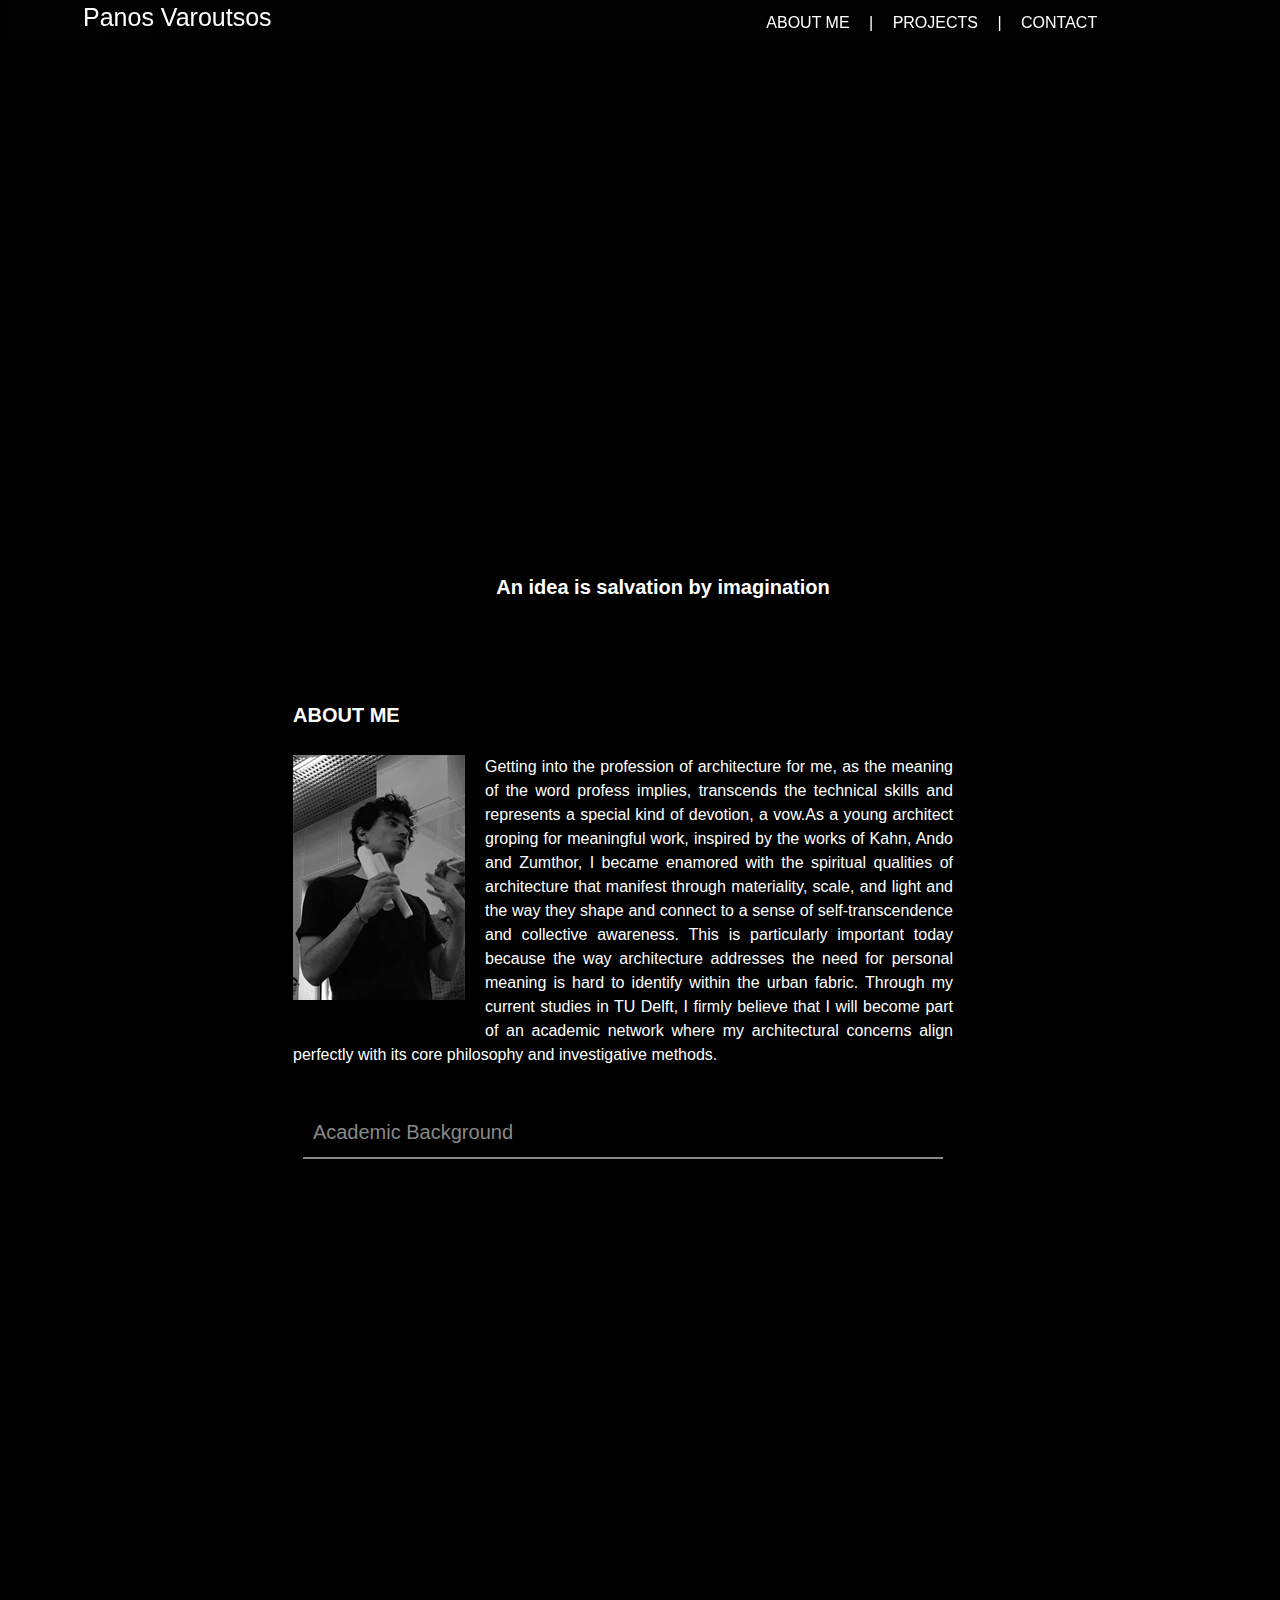
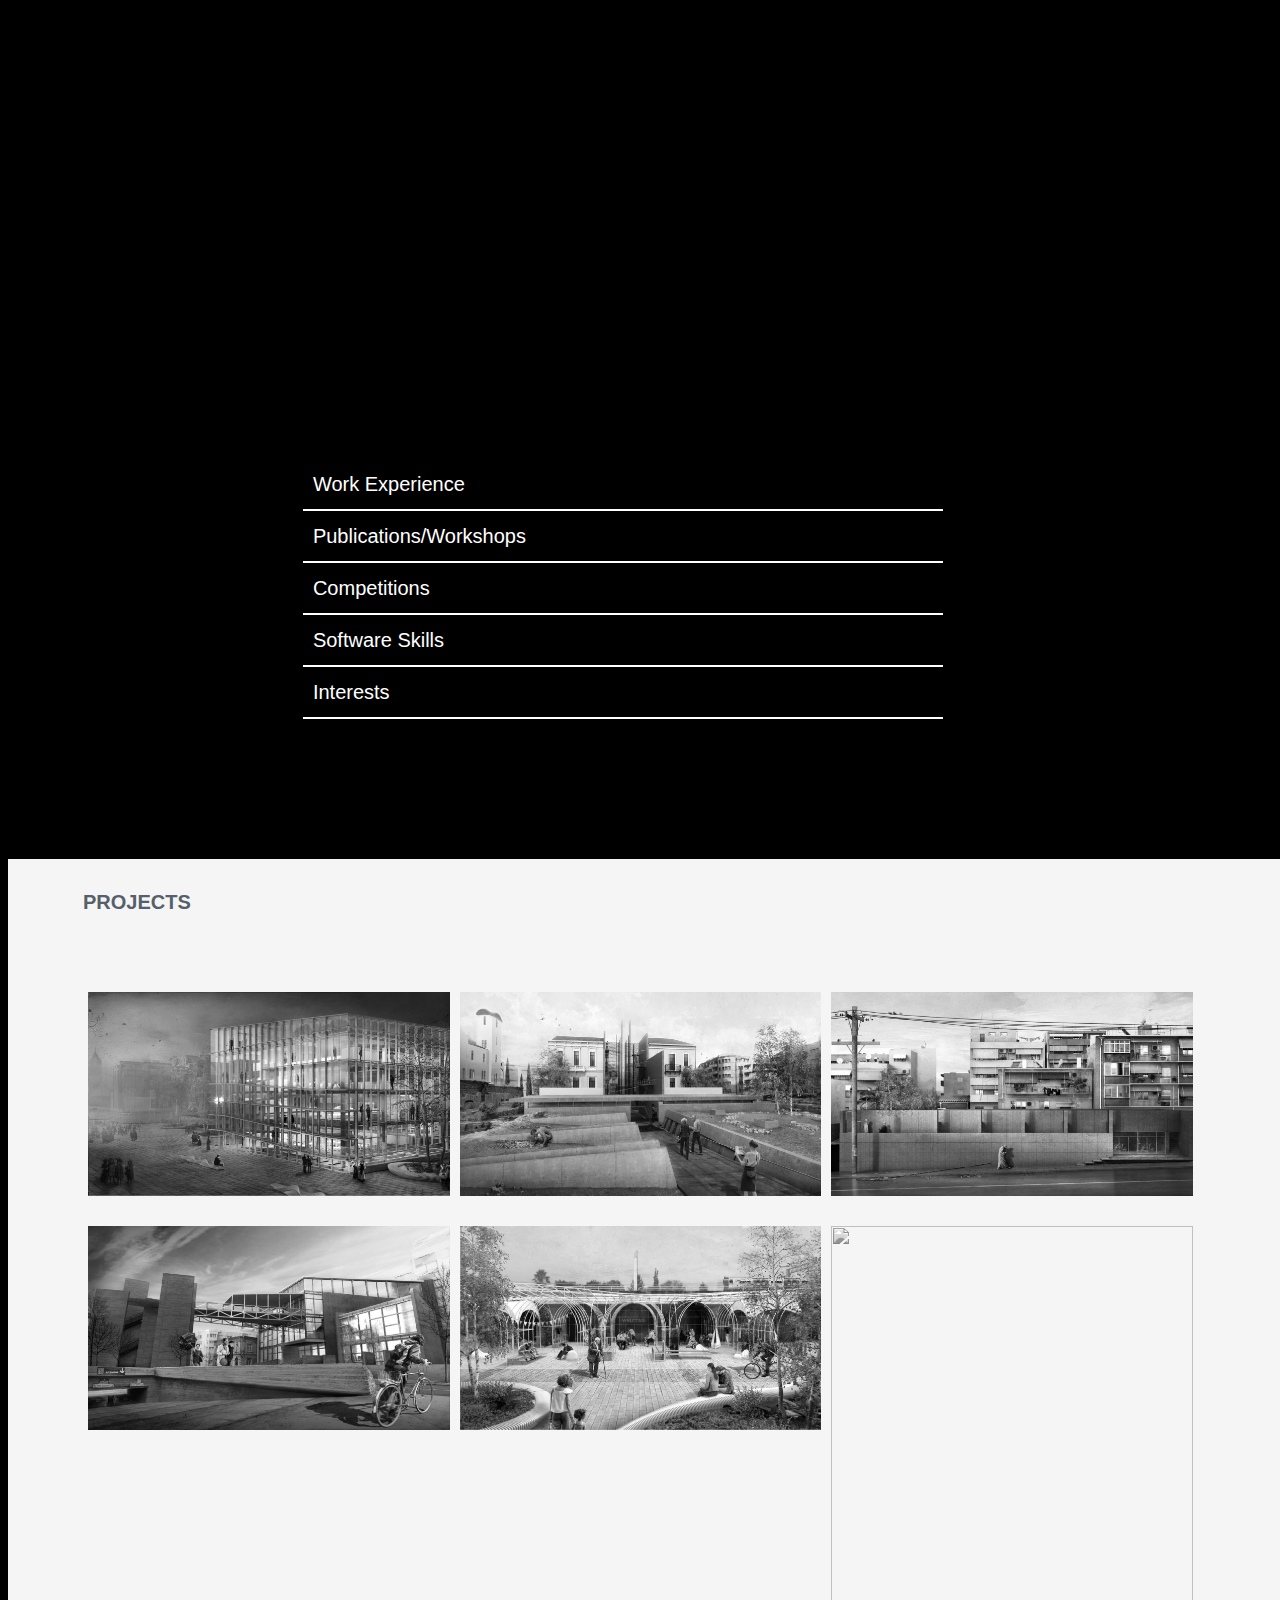
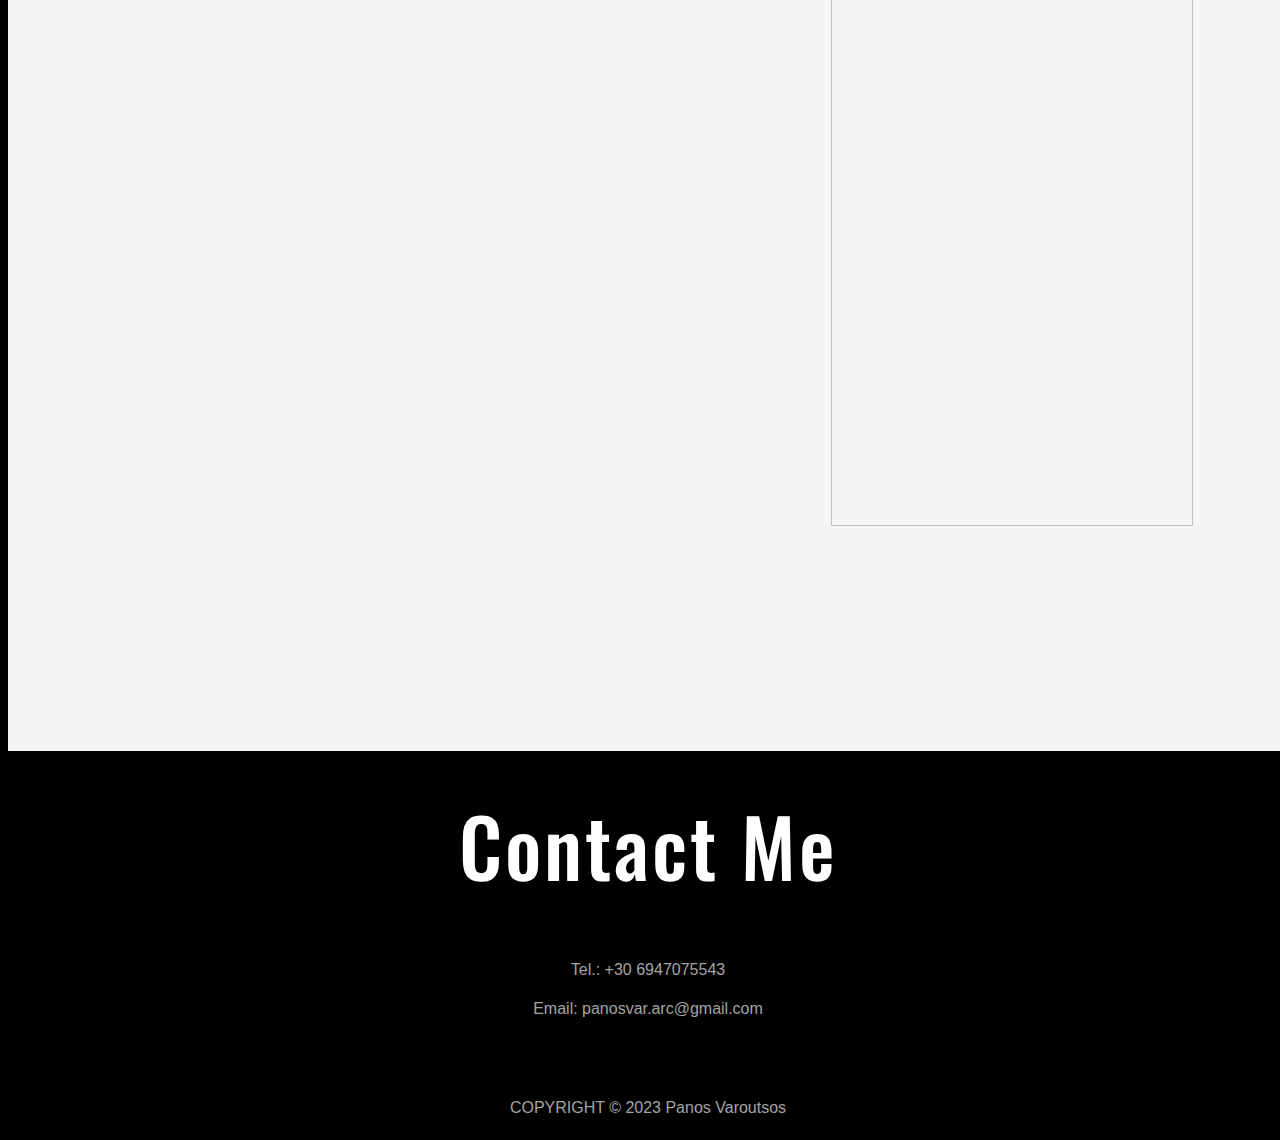
==== index.html @ 8aba01bd "Rename panagiotis varoutsos_5600146_HTML.html to index.html" ====
<body>
<link rel="stylesheet" href="panagiotis varoutsos_5600146_CSS.css">
  <!-- START NAVBAR -->
  <div id="wrapper1" class="container-fluid">
    <nav class="navigation">
      <div class="left">
        <div class="logo">Panos Varoutsos</div>
        <div class="sublogo">Architecture</div>
      </div>

      <div class="right">
        <ul>
          <li><a href="#aboutme">ABOUT ME</a></li>
          <li><a href="#portfolio">PROJECTS</a></li>
          <li><a href="#footer">CONTACT</a></li>
        </ul>
      </div>
    </nav>

    <!-- END NAVBAR -->

    <!-- START HEADER -->
    <div class="css-slideshow">
      <figure>
        <img src="slide1.jpg" alt="class-header-css3" width="594" height="444" class="alignnone size-full wp-image-172" /><figcaption> </figcaption> 
      </figure>
      <figure>
        <img src="slide8.jpg" alt="class-header-semantics" width="594" height="444" class="alignnone size-full wp-image-179" />
      </figure>
      <figure>
        <img src="slide2.jpg" alt="class-header-offline" width="594" height="444" class="alignnone size-large wp-image-178" /> 
      </figure>
      <figure>
        <img src="slide3.jpg" alt="class-header-device" width="594" height="444" class="alignnone size-full wp-image-177" />
      </figure>
    <figure>
        <img src="slide4.jpg" alt="class-header-connectivity" width="594" height="444" class="alignnone size-large wp-image-176" />
      </figure>
      <figure>
        <img src="slide5.jpg" alt="class-header-multimedia" width="594" height="444" class="alignnone size-large wp-image-175" />
      </figure>
      <figure>
        <img src="slide6.jpg" alt="class-header-3d" width="594" height="444" class="alignnone size-large wp-image-174" />
      </figure>
      <figure>
        <img src="slide7.jpg" alt="class-header-performance" width="594" height="444" class="alignnone size-large wp-image-173" />
      </figure>
      </div>  
      <div id="header" class="container-fluid">
        <h4 style="padding-left: 30px">An idea is salvation by imagination</h4>
  </div>

  <!-- END WRAPPER -->

  <!-- START ABOUT ME -->

  <div id="aboutme" class="container-fluid">
    <div class="row" style="padding-top: 50px">
      <div class="col-md-8">
        <h4>ABOUT ME</h4>
        <p style="text-align:justify;">
          <img src="headshot2.jpg">
          Getting into the profession of architecture for me, as the meaning of the word profess
          implies, transcends the technical skills and represents a special kind of devotion, a
          vow.As a young architect groping for meaningful work, inspired by the works of Kahn,
          Ando and Zumthor, I became enamored with the spiritual qualities of architecture that
          manifest through materiality, scale, and light and the way they shape and connect to a
          sense of self-transcendence and collective awareness. This is particularly important
          today because the way architecture addresses the need for personal meaning is hard
          to identify within the urban fabric. Through my current studies in TU Delft, I firmly
          believe that I will become part of an academic network where my architectural
          concerns align perfectly with its core philosophy and investigative methods.
        </p>
  
  <!-- START OF THE CV -->
          <section>
            <details open>
              <summary>Academic Background</summary>
              <div>
                <p style="text-align:justify;">
                  <b>TU Delft </b>
                  <br><font size=2>Master Architecture, Urbanism and Building Sciences</font>&nbsp;&nbsp;&nbsp;&nbsp;&nbsp;&nbsp;<font size=1>2023</font></br>
                  <br> </br>
                  <b>National and Technical University of Athens (NTUA)</b>
                  <br><font size=2>Diploma in Architecture Engineering, 5 years joint degree equivalent to BArch and Master 300 ECTS</font>&nbsp;&nbsp;&nbsp;&nbsp;&nbsp;&nbsp;<font size=1>2019</font></br>
                  </p>
              </div>
            </details>
            <details>
              <summary>Work Experience</summary>
              <div>
                <p style="text-align:justify;">
                  <b>Stavros Niarchos Foundation Cultural Center (SNFCC) Architectural Internship</b>
                  <br><font size=2> Conceptualization and design of architectural maps of the premises to enrich the visitors experience</font>&nbsp;&nbsp;&nbsp;&nbsp;&nbsp;&nbsp;<font size=1>2020</font></br>
                  <br> </br>

                  <b>WIP-Elena Laina Architectural Office</b>
                  <br><font size=2>Junior architect in the design development of residential projects from conceptual to construction phase</font>&nbsp;&nbsp;&nbsp;&nbsp;&nbsp;&nbsp;<font size=1>2018</font></br>
                  <br> </br>

                  <b>ESPA Architectural Internship</b>
                  <br><font size=2> On-site research, documentation and analysis of historical monuments and settlements in Greece</font>&nbsp;&nbsp;&nbsp;&nbsp;&nbsp;&nbsp;<font size=1>2013</font></br>
                  </p>
              </div>
            </details>
            <details>
              <summary>Publications/Workshops</summary>
              <div>
                <p style="text-align:justify;">
                  <b>ASCF 12 Symposium held at Frank Lloyd’s Wright’s Fallingwater, Pennsylvania</b>
                  <br><font size=2>Presentation and publication of 'Shared Sacred Space: A secular and sacred cross section of society'</font>&nbsp;&nbsp;&nbsp;&nbsp;&nbsp;&nbsp;<font size=1>2022</font></br>
                  <br> </br>

                  <b>GRAD review magazine - 2019 Architectural Thesis Competition</b>
                  <br><font size=2>Awarded a distinction as one of the equally assesed top 5 architectural thesis projects</font>&nbsp;&nbsp;&nbsp;&nbsp;&nbsp;&nbsp;<font size=1>2020</font></br>
                  <br> </br>

                  <b>ICGG 2018 at Politecnico di Milano, Department of Architecture and Urban Studies (DASTU)</b>
                  <br><font size=2>Conference presentation of 'Logicometry: Graphical Representations of Logical Space Interrelations' and publication in Advances in Intelligent Systems and Computing, Springer</font>&nbsp;&nbsp;&nbsp;&nbsp;&nbsp;&nbsp;<font size=1>2018</font></br>
                  <br> </br>

                  <b>Domés International Review of Architecture magazine</b>
                  <br><font size=2> Exhibition of the 'new dining place' at Benaki Museum Pireos</font>&nbsp;&nbsp;&nbsp;&nbsp;&nbsp;&nbsp;<font size=1>2018</font></br>
                  <br> </br>

                  <b>XAtelier Workshop 'XIORNAMENTISM' held at Benaki Museum of Athens led by Erick Carcamo</b>
                  <br><font size=2>Presentation and Exhibition of my project “EXO-OSSEA” at Benaki Museum Pireos</font>&nbsp;&nbsp;&nbsp;&nbsp;&nbsp;&nbsp;<font size=1>2013</font></br>
                  <br> </br>

                  </p>
              </div>
            </details>
            <details>
                <summary>Competitions</summary>
                <div>
                  <p style="text-align:justify;">
                    Architectural competition 'LYCABETTUS PAN.ORAMA'&nbsp;&nbsp;&nbsp;&nbsp;&nbsp;&nbsp;<font size=1>2020</font></br>
                    <br> </br>
                    RIBA Architecture The LowLine Design Competition&nbsp;&nbsp;&nbsp;&nbsp;&nbsp;&nbsp;<font size=1>2019</font></br>
                    <br> </br>
                    Domés International Design Competition “COOK 8” &nbsp;&nbsp;&nbsp;&nbsp;&nbsp;&nbsp;<font size=1>2018</font></br>
                    <br> </br>
                    Residential design Competition via Arcbazar&nbsp;&nbsp;&nbsp;&nbsp;&nbsp;&nbsp;<font size=1>2018</font></br>
                    <br> </br>
                    International Competition for Horse Park in Yeongcheon, Korea
                    &nbsp;&nbsp;&nbsp;&nbsp;&nbsp;&nbsp;<font size=1>2016</font></br>
                    <br> </br>
                    Visitor’s Center for Stavros Niarchos Foundation Cultural Center&nbsp;&nbsp;&nbsp;&nbsp;&nbsp;&nbsp;<font size=1>2013</font></br>
                </div>
              </details>
              <details>
                <summary>Software Skills</summary>
                <div>
                  <div class="container">
                  <div class="progress--circle progress--25">
                    <div class="progress__number">CAD</div>
                  </div>
                  
                  <div class="progress--circle progress--50">
                    <div class="progress__number">Maya</div>
                  </div>
                  
                  <div class="progress--circle progress--75">
                    <div class="progress__number">PS</div>
                  </div>
                    
                  <div class="progress--circle progress--100">
                    <div class="progress__number">3dsMax</div>
                  </div>
                   
                  <div class="progress--circle progress--95">
                    <div class="progress__number">Rhino</div>
                  </div>

                  <div class="progress--circle progress--90">
                    <div class="progress__number">Revit</div>
                  </div>

                    
                  </div> <!-- /container -->
                </div>
              </details>
              <details>
                <summary>Interests</summary>
                <div>
                  <p style="text-align:justify;">
                    <b>Painting</b>
                    <br><font size=2>Free hand sketching, oil and acrylic painting on canvas</font></br>
                    <br> </br>
  
                    <b>Model making</b>
                    <br><font size=2>3D printing, experimenting with new materials, crafts & DIY’s</font></br>
                    <br> </br>
  
                    <b>Photogrammetry</b>
                    <br><font size=2>Creating 3D visualizations and volumetric models with drone and LIDAR scanning </font></br>
                    </p>
                </div>
              </details>
          </section>
      </div>
    </div>
  </div>

  <!-- END ABOUT ME -->

  <!-- START PROJECTS -->

  <div id="portfolio" class="container-fluid">
    <h4>PROJECTS</h4><br><br>
    <div class="row">
  
      <a href="Project 1.html">
      <div class="column content_img">
        <img src="rndr2.jpg" width="100%;">
        <div>Antifactory - Galleries Modernes</div>
      </div>
    </a>

      <a href="Project 2.html">
      <div class="column content_img">
        <img src="rndr4.jpg" width="100%;">
        <div>Mythos Revisited - Architectural promenade in Dipylon</div>
      </div>
    </a>

      <a href="Project 3.html">
      <div class="column content_img">
        <img src="rndr5.jpg" width="100%;">
        <div>Shared Sacred Space - Prophet Elijah's cave in Rizoupoli</div>
      </div>
    </a>

    <a href="Project 4.html">
      <div class="column content_img">
        <img src="rndr6.jpg" width="100%;">
        <div>A new Museum for the city of Athens</div>
      </div>
    </a>


    <a href="Project 5.html">
    <div class="column content_img">
      <img src="rndr3.jpg" width="100%;">
      <div>Lowline - Towards a new architectural ecosystem</div>
    </div>
    </a>

    <div class="column content_img">
      <img src="rndr1.jpg" width="100%;">
      <div>Redesign of Rotterdam Zuid Station</div>
    </div>

    </div>
    <div class="row">
    </div>
  </div>

  <!-- END PORTFOLIO -->

  <!-- START FOOTER -->

  <!-- END FOOTER -->
  <link rel="stylesheet" href="Contact me_CSS.css">
  <h1>Contact Me </h1>


<div id="footer" class="container-fluid">
  <p>Tel.: +30 6947075543</p>
  <p>Email: panosvar.arc@gmail.com</p>
  <br> </br>
  <p>COPYRIGHT © 2023 Panos Varoutsos</p>

</div>
</body>
---- panagiotis varoutsos_5600146_CSS.css ----
@import url(https://fonts.googleapis.com/css?family=Roboto+Slab);

@import url(https://fonts.googleapis.com/css?family=Oswald:400,700);

@import url(https://fonts.googleapis.com/css?family=Open+Sans+Condensed:700);

html { 
}


body {
  font-family: Arial, Helvetica, sans-serif;
  background: black;
  color: white;
  height: 100%;
  width: 100%;
}

/* NAVBAR */
.navigation {
  position: fixed;
  top: 0px;
  width: 100%;
  height: 45px;
  text-align: center;
  padding-top: 0px;
  padding-right: 75px;
  z-index: 1;
  /* SHADOW */
  -webkit-box-shadow: 0px 0px 2px 0px   #000000;
  -moz-box-shadow: 0px 0px 2px 0px       #000000;
  box-shadow: 0px 0px 2px 0px #000000;
  /* TRANSPARENCY */
  background-color: rgba(1, 1, 1,       0.7);
  color: rgba(1, 1, 1, 0.7);
}

.navigation a {
  font-size: 16px;
  padding-top: 8px;
  padding-left: 15px;
  padding-right: 15px;
  color: #FFFFFF;
  text-decoration: none;
}

.navigation ul
{
    margin-top: 12px;
}

.navigation ul li
{
    list-style-type: none;
    display: inline;
}

.navigation li:before {
  content: " | ";
  color: #fff;
}

.navigation li:first-child:before {
content: none;
}

.navigation li a:hover {
  color: #CCCCCC;
  font-weight: 600;
}

/* HEADER DIV */
body{
  font-family: "HelveticaNeue-Light", "Helvetica Neue Light", "Helvetica Neue", Helvetica, Arial, "Lucida Grande", sans-serif; 
    font-weight: 300;
  }
  .css-slideshow{
    position: relative;
    max-width: 495px;
    height: 370px;
    margin: 5em auto .5em auto;
    margin-left: 450px;
    margin-bottom: 125px;
  }
  .css-slideshow figure{
    margin: 0;
    max-width: 495px;
    height: 370px;
    background: #000;
    position: absolute;
  }
  .css-slideshow img{
    box-shadow: 0 0 2px rgb(0, 0, 0);
  }
  .css-slideshow figcaption{
    position: absolute;
    top: 0;
    color: rgb(0, 0, 0);
    background: rgba(0,0,0, .3);
    font-size: .8em;
    padding: 8px 12px;
    opacity: 0;
    transition: opacity .5s;
  }
  .css-slideshow:hover figure figcaption{
    transition: opacity .5s;
    opacity: 1;
  }
  .css-slideshow-attr{
    max-width: 495px;
    text-align: right;
    font-size: .7em;
    font-style: italic;
    margin:0 auto;
  }
  .css-slideshow-attr a{
    color: rgb(0, 0, 0);
  }
  .css-slideshow figure{
    opacity:0;
  }
  figure:nth-child(1) {
    animation: xfade 32s 28s infinite;
  }
  figure:nth-child(2) {
    animation: xfade 32s 24s infinite;
  }
  figure:nth-child(3) {
    animation: xfade 32s 20s infinite;
  }
  figure:nth-child(4) {
    animation: xfade 32s 16s infinite;
  }
  figure:nth-child(5) {
    animation: xfade 32s 12s infinite;
  }
  figure:nth-child(6) {
    animation: xfade 32s 8s infinite;
  }
  figure:nth-child(7) {
    animation: xfade 32s 4s infinite;
  }
  figure:nth-child(8) {
    animation: xfade 32s 0s infinite;
  }
  
  @keyframes xfade{
    0%{
      opacity: 1;
    }
    10.5% {
      opacity: 1;
    }
    12.5%{
      opacity: 0;
    }
    98% {
      opacity: 0;
    }
    100% {
      opacity: 1;
    }
  }

  #header {
    text-align: center;
  }
  

/* SECTION 1 WRAPPER */
#wrapper1 {
    font-family: Arial, Helvetica, sans-serif;
    padding: 0;
    margin: 0;
    color: white;
    position: center;
    background-repeat: no-repeat;
    background-size: cover;
    height: 100vh;
    
    
}

/* ABOUT ME WRAPPER */
#aboutme {
  margin-top: 5px;
  margin-bottom: 100px;
  background: black;
  color: white;
  margin-left: 285px;
  margin-right: 335px;
  line-height: 1.5;
}

/* PORTFOLIO DIV */

/* Parent Container */
.content_img{
  position: relative;
  float: left;
 }
 
 /* Child Text Container */
 .content_img div{
  position: absolute;
  top: 0;
  left: 0;
  background: #f5f5f5;
  color: rgb(0, 0, 0);
  font-family: Arial, Helvetica, sans-serif;
  opacity: 0;
  visibility: hidden;
  -webkit-transition: visibility 0s, opacity 0.5s linear; 
  transition: visibility 0s, opacity 0.5s linear;
 }
 
 /* Hover on Parent Container */
 .content_img:hover{
  cursor: pointer;
 }
 
 .content_img:hover div{
  width: 450px;
  padding: 8px 15px;
  visibility: visible;
  opacity: 0.7; 
 }


#portfolio {
  background: #f5f5f5;
  color: #55606A;
  padding-left: 75px;
  padding-right: 90px;
  padding-top: 5px;
  padding-bottom: 200px;
  margin-top: 0px;
  
}


/* grayscale */
* {
	box-sizing: border-box;
}

.column {
	float: left;
	width: 33.33%;
	padding: 5px;
}

.row::after {
	content: "";
	display: table;
	clear: both;
}

img {
  filter: grayscale(100%);
  -webkit-filter: grayscale(100%);
}

img:hover {
  filter: none;
  -webkit-filter: grayscale(0);
}




/* FOOTER DIV */
#footer {
  background: #000000;
  color: #a4a4a4;
  padding-top: 5px;
  padding-bottom: 5px;
  text-align: center;
}

h1, h2, h3, h4, h5, h6, {
  font-family: Roboto Slab;
  margin-bottom: 14px
}

h1 {
  font-size: 80px;
  font-family: Oswald;
  letter-spacing: 3px;
  line-height: 80px;
  font-weight: 500;
  word-wrap: break-word;
}

h2 {
  font-size: 32px;
  line-height: 36px;
}

h3 {
  font-size: 26px;
  line-height: 29px;
}

h4 {
  font-size: 20px;
  line-height: 25px;
}

h5 {
  font-size: 16px;
  line-height: 21px;
}

h6 {
  font-size: 15px;
}

.logo {
  color: #ffffff;
  padding-top: 8px;
  padding-left: 75px;
  font-size: 25px;
  line-height: 18px;
}

.logo a {
  color: #ffffff;
  padding-left: 75px;
  font-size: 25px;
  line-height: 18px;
}

.sublogo {
  color: #000000;
  padding-left: 75px;
  font-size: 11px;
  font-weight: 100;
  text-align: left;
  letter-spacing: 5px;
}

.left {
  float: left;
}

.right {
  float: right;
}

/* HEADSHOT */
.img-round {
  border-radius: 100%;
  height: 250px;
  width: 250px;
}

/* ABOUT ME SECTION */

/*the img element is in a p element */
img {
  float:left;
  margin: 0 20px 20px 0
}

section {
  max-width: var(--sectionWidth);
  margin: 40px auto;
  width: 97%;
  color: #fff;
}

summary {
  display: block;
  cursor: pointer;
  padding: 10px;
  font-family: Arial, Helvetica, sans-serif;
  font-size: 20px;
  transition: .3s;
  border-bottom: 2px solid;
  user-select: none;
}

details > div {
  display: flex;
  flex-wrap: wrap;
  overflow: auto;
  height: 100%;
  user-select: none;
  padding: 0 20px;
  font-family: "Karla", sans-serif;
  line-height: 1.5;
}

details > div > img {
  align-self: flex-start;
  max-width: 100%;
  margin-top: 20px;
}

details > div > p {
  flex: 1;
}

details[open] > summary {
   color: rgb(137, 137, 137);
}

@media (min-width: 768px) {
  details[open] > div > p {
    opacity: 0;
    animation-name: showContent;
    animation-duration: 0.6s;
    animation-delay: 0.2s;
    animation-fill-mode: forwards;
    margin: 0;
    padding-left: 20px;
  }

  details[open] > div {
    animation-name: slideDown;
    animation-duration: 0.3s;
    animation-fill-mode: forwards;
  }
}

@keyframes slideDown {
  from {
    opacity: 0;
    height: 0;
    padding: 0;
  }

  to {
    opacity: 1;
    height: var(--contentHeight);
    padding: 20px;
  }
}

@keyframes showImage {
  from {
    opacity: 0;
    clip-path: inset(50% 0 50% 0);
    transform: scale(0.4);
  }

  to {
    opacity: 1;
    clip-path: inset(0 0 0 0);
  }
}

@keyframes showContent {
  from {
    opacity: 0;
  }
  to {
    opacity: 1;
  }
}


/* SKILLS ICONS */

* {
  box-sizing: border-box;
}

body {
  font-family: Roboto;
  color: #555;
  line-height: 1.4;
}

.container {
  width: 100%;
  padding: 1rem;
  margin: 20px auto;
  background-color: black;
}
.container h1 {
  text-align: center;
}

.progress--circle {
  position: relative;
  display: inline-block;
  margin: 1rem;
  width: 70px;
  height: 70px;
  border-radius: 50%;
  background-color: rgb(72, 72, 72);
}
.progress--circle:before {
  content: '';
  position: absolute;
  top: 5px;
  left: 5px;
  width: 60px;
  height: 60px;
  border-radius: 60%;
  background-color: rgb(0, 0, 0);
}
.progress--circle:after {
  content: '';
  display: inline-block;
  width: 100%;
  height: 100%;
  border-radius: 50%;
  background-color: #ffffff;
}

.progress__number {
  position: absolute;
  top: 50%;
  width: 100%;
  line-height: ;
  margin-top: -0.75rem;
  text-align: center;
  font-size: 14;
  color: rgb(167, 167, 167);
}

.progress--bar.progress--0:after {
  width: 0%;
}

.progress--bar.progress--0:after {
  width: 0%;
}

.progress--circle.progress--0:after {
  background-image: linear-gradient(90deg, #ddd 50%, transparent 50%, transparent), linear-gradient(90deg, #ffffff 50%, rgb(75, 75, 75) 50%, rgb(75, 75, 75));
}

.progress--bar.progress--50:after {
  width: 50%;
}

.progress--circle.progress--50:after {
  background-image: linear-gradient(90deg, #ffffff 50%, transparent 50%, transparent), linear-gradient(270deg, #ffffff 50%, rgb(75, 75, 75) 50%, rgb(75, 75, 75));
}

.progress--bar.progress--75:after {
  width: 55%;
}

.progress--circle.progress--75:after {
  background-image: linear-gradient(90deg, #ffffff 50%, transparent 50%, transparent), linear-gradient(270deg, #ffffff 50%, rgb(75, 75, 75) 50%, rgb(75, 75, 75));
}


.progress--bar.progress--100:after {
  width: 100%;
}

.progress--circle.progress--100:after {
  background-image: linear-gradient(30deg, #ffffff 50%, transparent 50%, transparent), linear-gradient(270deg, #ffffff 50%, rgb(75, 75, 75) 50%, rgb(75, 75, 75));
}

.progress--bar.progress--100:after {
  width: 100%;
}

.progress--circle.progress--95:after {
  background-image: linear-gradient(-20deg, #ffffff 50%, transparent 50%, transparent), linear-gradient(270deg, #ffffff 50%, rgb(75, 75, 75) 50%, rgb(75, 75, 75));
}

.progress--circle.progress--90:after {
  background-image: linear-gradient(-50deg, #ffffff 50%, transparent 50%, transparent), linear-gradient(270deg, #ffffff 50%, rgb(75, 75, 75) 50%, rgb(75, 75, 75));
}
---- Contact me_CSS.css ----
@import "compass/css3";

@import url(https://fonts.googleapis.com/css?family=Merriweather);
$red: #e74c3c;

*, 
*:before, 
*:after {
   @include box-sizing(border-box); 
}

html, body {

  font-family: 'Arial', sans-serif;
}

h1 {
   text-align: center;
   color: #ffffff;
   @include text-shadow(1px 1px 0 rgba(white, 1));
}

form {
   max-width: 600px;
   text-align: center;
   margin: 20px auto;
  
  input, textarea {
     border:0; outline:0;
     padding: 1em;
     @include border-radius(8px);
     display: block;
     width: 100%;
     margin-top: 1em;
     font-family: 'Arial', sans-serif;
     @include box-shadow(0 1px 1px rgba(black, 0.1));
     resize: none;
    
    &:focus {
       @include box-shadow(0 0px 2px rgba($red, 1)!important);
    }
  }
  
  #input-submit {
     color: white; 
     background: $red;
     cursor: pointer;
    
    &:hover {
       @include box-shadow(0 1px 1px 1px rgba(#aaa, 0.6)); 
    }
  }
  
  textarea {
      height: 126px;
  }
}


.half {
  float: left;
  width: 48%;
  margin-bottom: 1em;
}

.right { width: 50%; }

.left {
     margin-right: 2%; 
}


@media (max-width: 480px) {
  .half {
     width: 100%; 
     float: none;
     margin-bottom: 0; 
  }
}


/* Clearfix */
.cf:before,
.cf:after {
    content: " "; /* 1 */
    display: table; /* 2 */
}

.cf:after {
    clear: both;
}
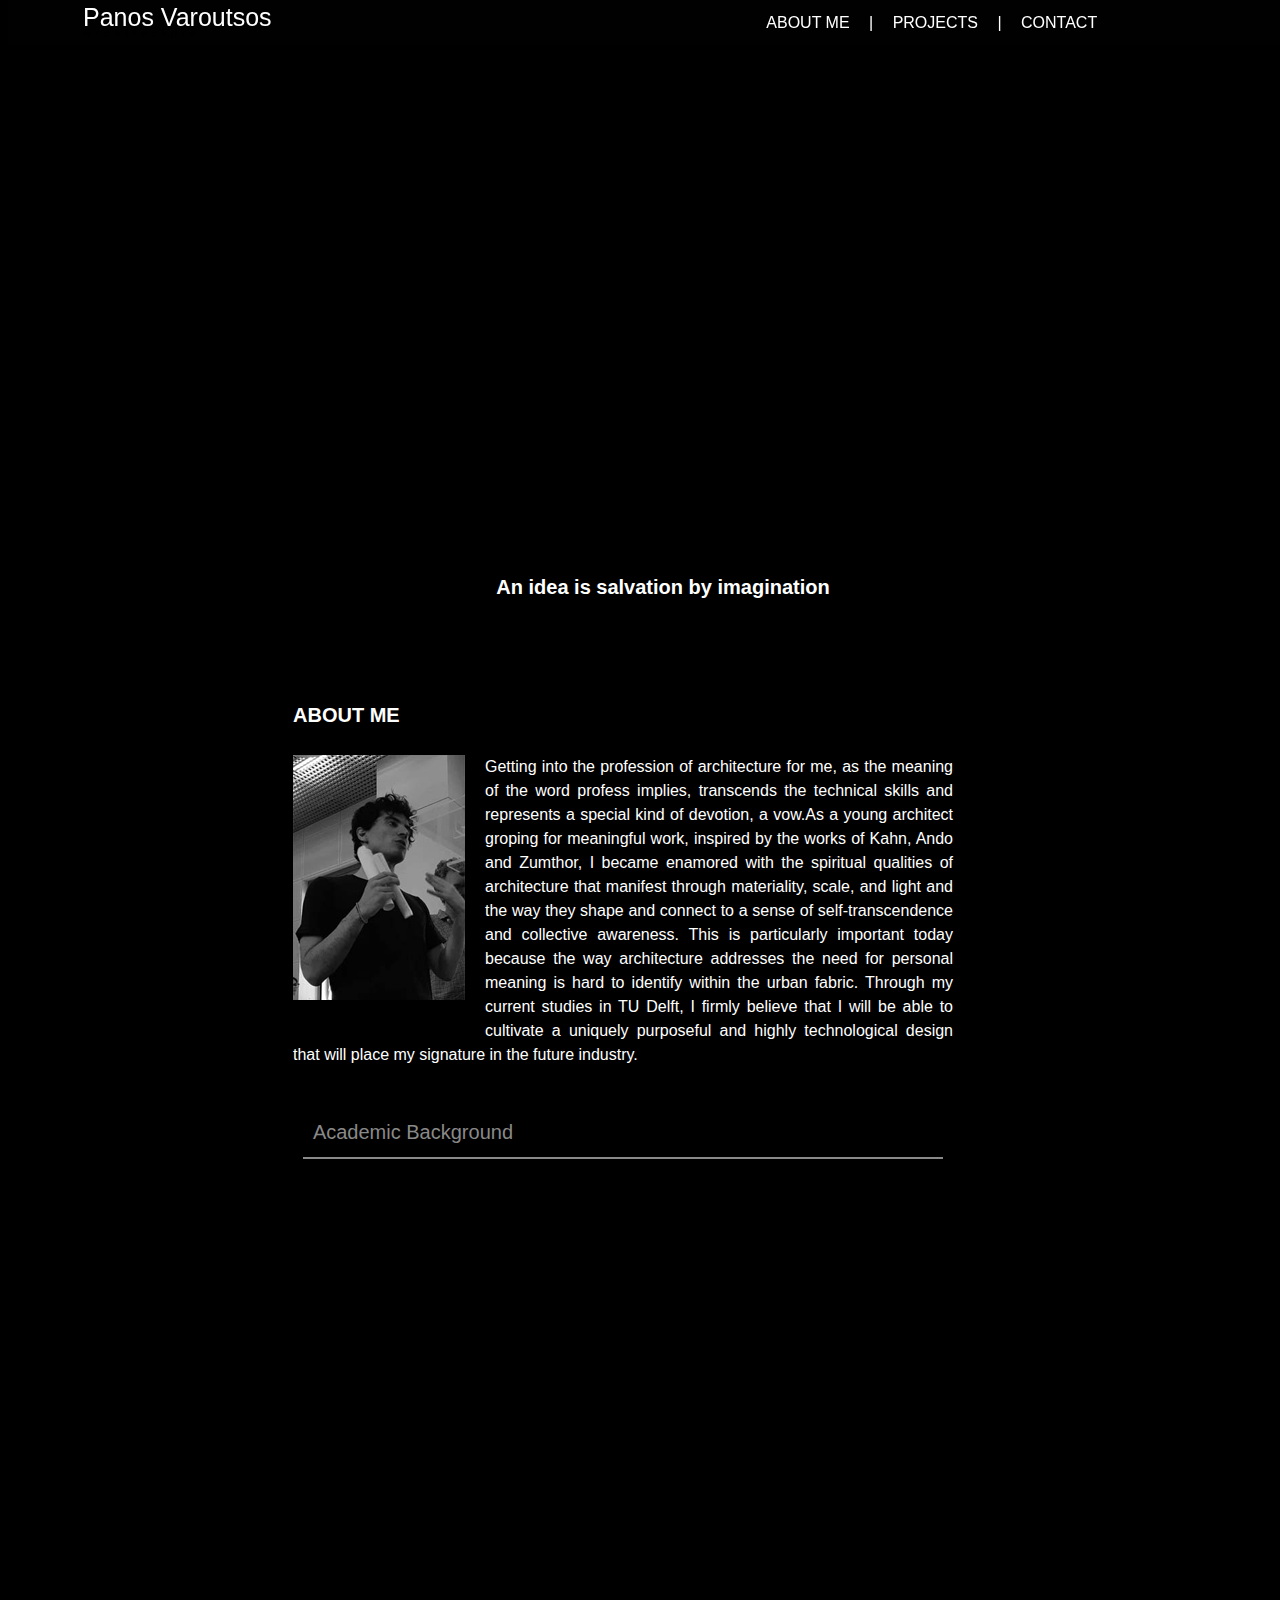
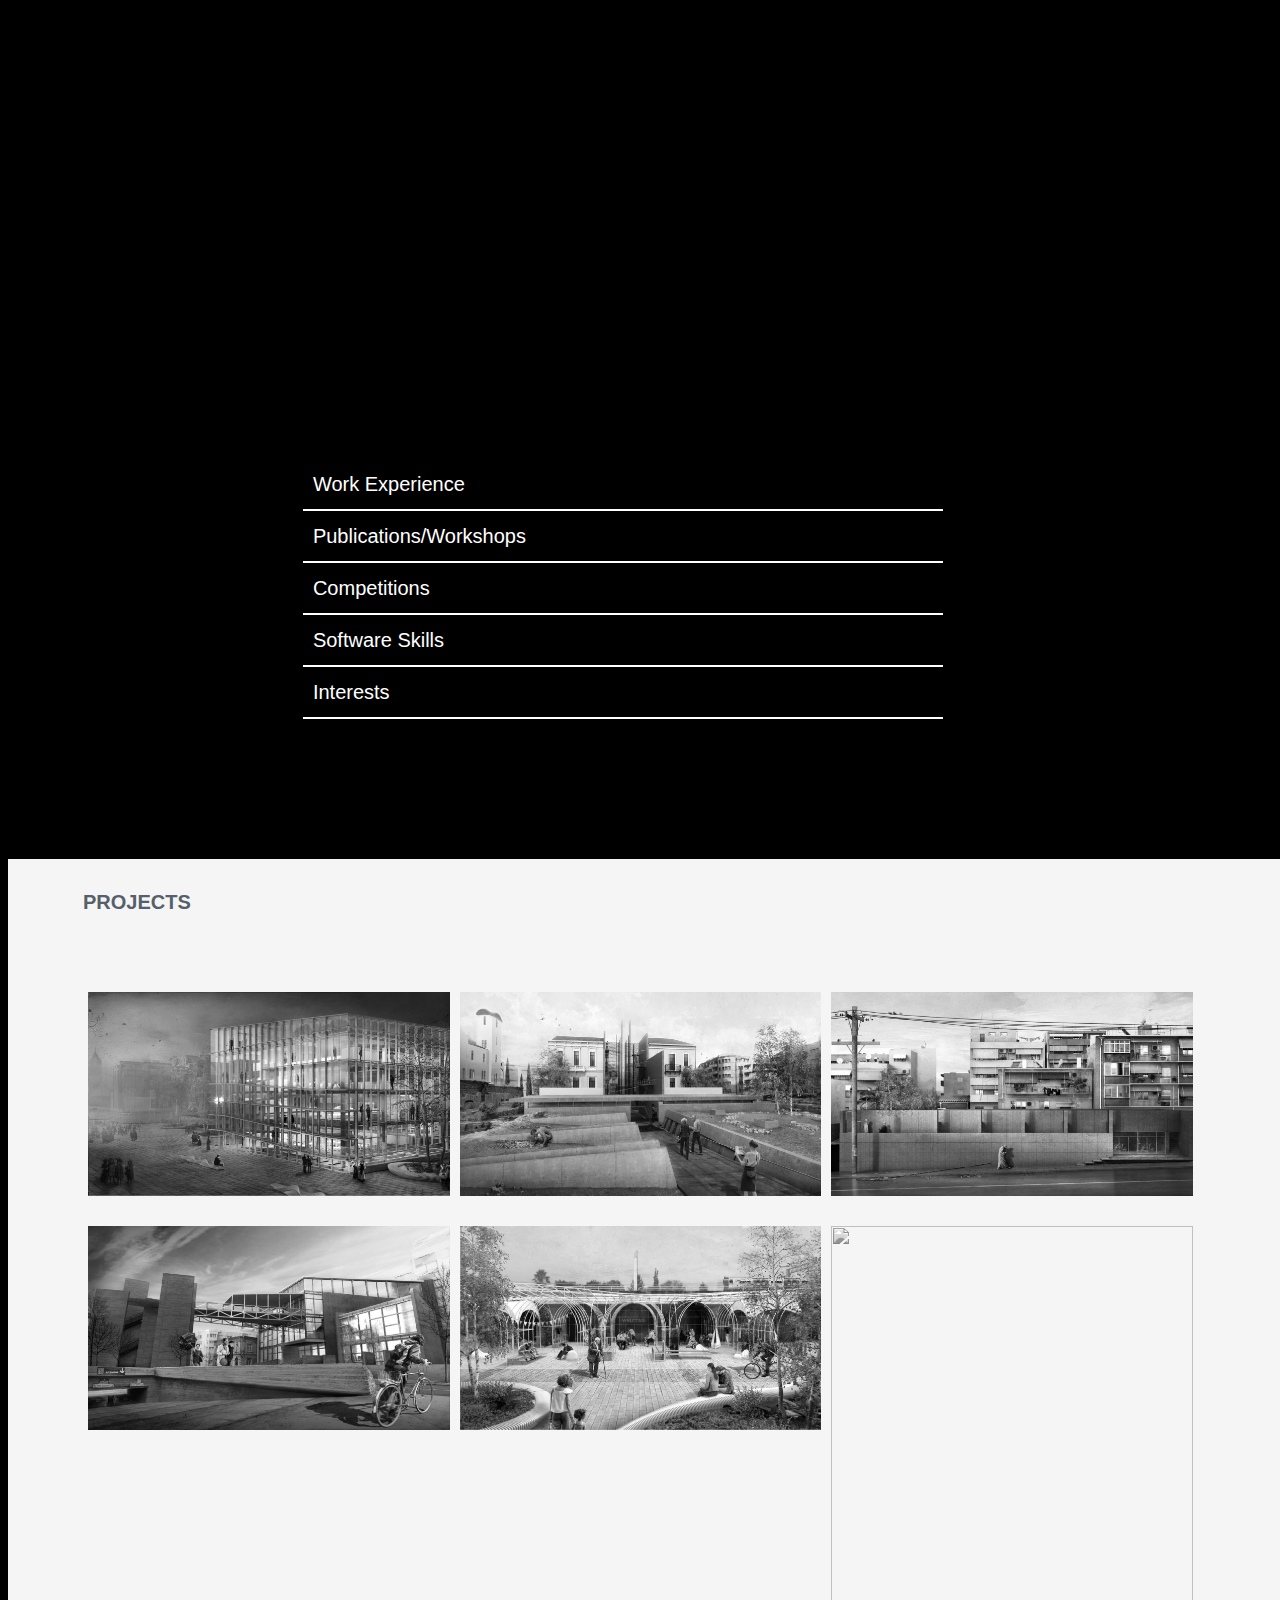
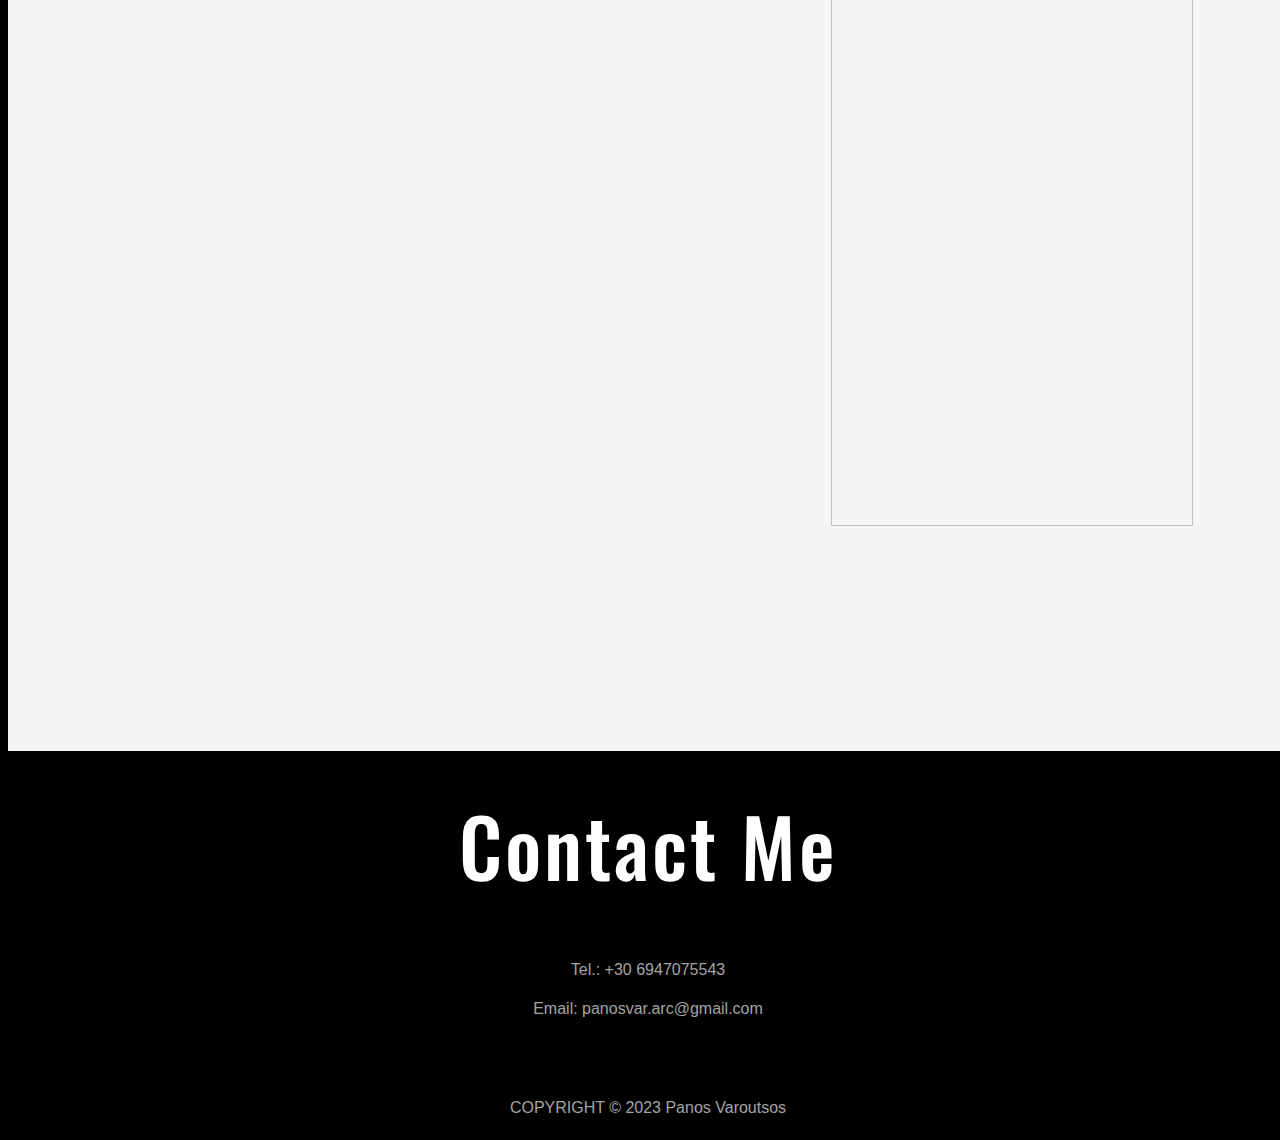
==== commit 565fdb96: "Update index.html" ====
--- a/index.html
+++ b/index.html
@@ -68,8 +68,7 @@
           sense of self-transcendence and collective awareness. This is particularly important
           today because the way architecture addresses the need for personal meaning is hard
           to identify within the urban fabric. Through my current studies in TU Delft, I firmly
-          believe that I will become part of an academic network where my architectural
-          concerns align perfectly with its core philosophy and investigative methods.
+          believe that I will be able to cultivate a uniquely purposeful and highly technological design that will place my signature in the future industry.
         </p>
   
   <!-- START OF THE CV -->
